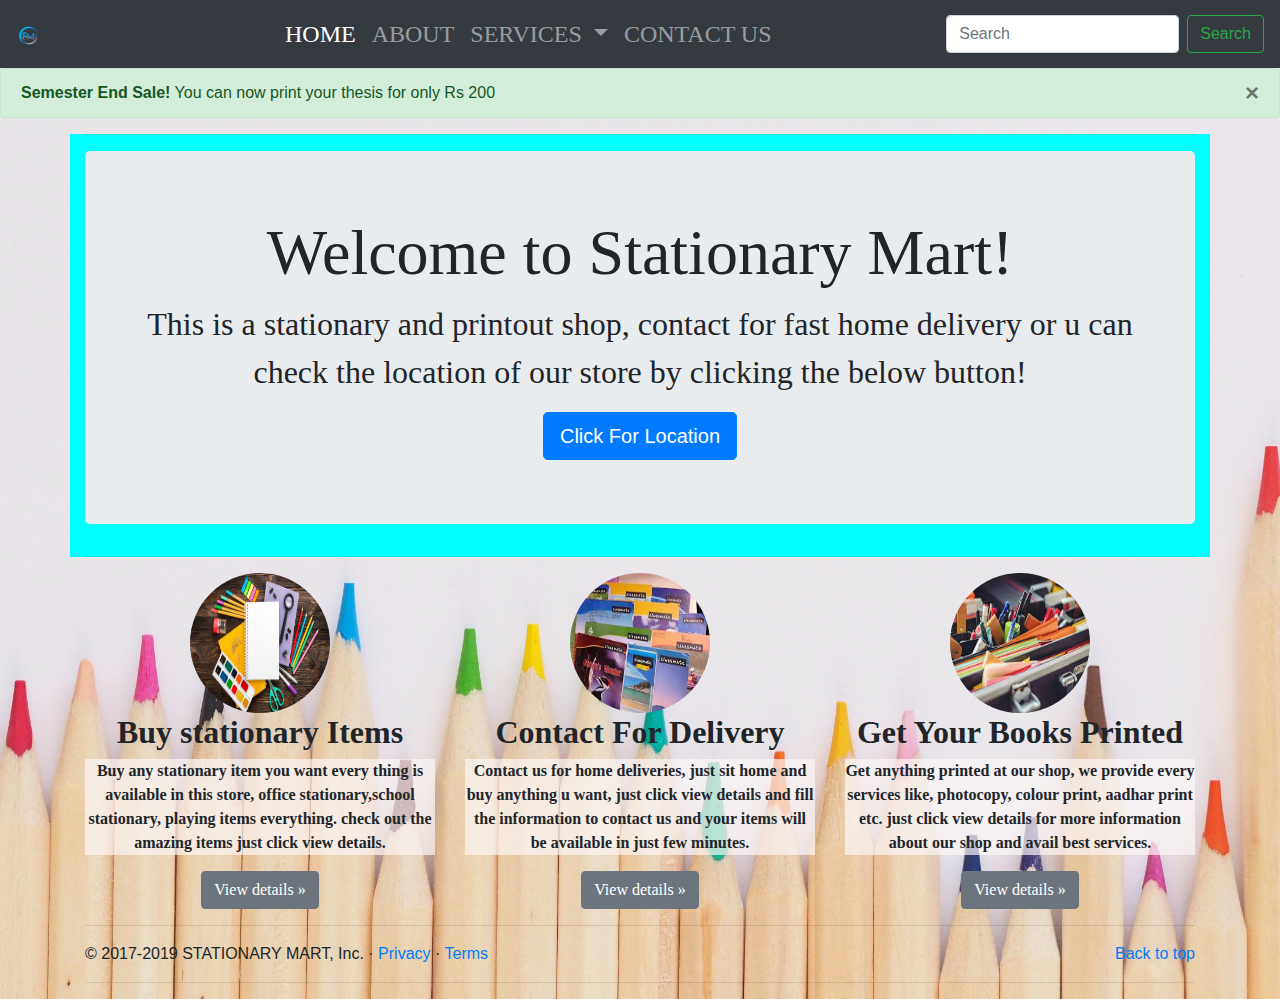
==== index.html @ d0245c28 "Update and rename home.html to index.html" ====
<!DOCTYPE html>
<html lang="en">

<head>
    <!-- Required meta tags -->
    <meta charset="utf-8" />
    <meta name="viewport" content="width=device-width, initial-scale=1, shrink-to-fit=no" />

    <!-- Bootstrap CSS -->
    <link rel="stylesheet" href="https://stackpath.bootstrapcdn.com/bootstrap/4.3.1/css/bootstrap.min.css"
        integrity="sha384-ggOyR0iXCbMQv3Xipma34MD+dH/1fQ784/j6cY/iJTQUOhcWr7x9JvoRxT2MZw1T" crossorigin="anonymous" />

    <link rel="stylesheet" href="style.css" />

    <title>Welcome to STATIONARY MART</title>
</head>

<body class="back1">
    <!-- our code starts here -->
    <nav class="navbar navbar-expand-lg navbar-dark bg-dark">
        <a class="navbar-brand" href="/"><img src="images/7.png" class="card-img-top" alt="logo" /></a>
        <button class="navbar-toggler" type="button" data-toggle="collapse" data-target="#navbarSupportedContent"
            aria-controls="navbarSupportedContent" aria-expanded="false" aria-label="Toggle navigation">
            <span class="navbar-toggler-icon"></span>
        </button>

        <div class="collapse navbar-collapse" id="navbarSupportedContent">
            <ul class="navbar-nav mr-auto">
                <li class="nav-item active">
                    <a class="nav-link" href="/">HOME <span class="sr-only">(current)</span></a>
                </li>
                <li class="nav-item">
                    <a class="nav-link" href="/about.html">ABOUT</a>
                </li>

                <li class="nav-item dropdown">
                    <a class="nav-link dropdown-toggle" href="#" id="navbarDropdown" role="button"
                        data-toggle="dropdown" aria-haspopup="true" aria-expanded="false">
                        SERVICES
                    </a>
                    <div class="dropdown-menu" aria-labelledby="navbarDropdown">
                        <a class="dropdown-item" href="/stationary.html">Stationary</a>
                        <div class="dropdown-divider"></div>
                        <a class="dropdown-item" href="/xerox.html">Xerox</a>
                    </div>
                </li>
                <li class="nav-item">
                    <a class="nav-link" href="/contact.html">CONTACT US</a>
                </li>
            </ul>
            <form class="form-inline my-2 my-lg-0">
                <input class="form-control mr-sm-2" type="search" placeholder="Search" aria-label="Search" />
                <button class="btn btn-outline-success my-2 my-sm-0" type="submit">
                    Search
                </button>
            </form>
        </div>
    </nav>

    <div class="alert alert-success" role="alert">
        <strong>Semester End Sale!</strong> You can now print your thesis for only
        Rs 200
        <button type="button" class="close" data-dismiss="alert" aria-label="Close">
            <span aria-hidden="true">&times;</span>
        </button>
    </div>
    <div class="container mt-3 text-center">
        <hr>
        <div class="jumbotron">
            <h1 class="centre-display">Welcome to Stationary Mart!</h1>
            <p class="lead">
                <b>This is a stationary and printout shop, contact for fast home
                    delivery or u can check the location of our store by clicking the below button!
                </b>
            </p>
            <a class="btn btn-primary btn-lg"
                href="https://www.google.com/maps/place/R.K.+Enterprises/@28.5336555,77.1495218,17z/data=!3m1!4b1!4m6!3m5!1s0x390d1dd3b20a0be1:0x39ec7cb80bbc200!8m2!3d28.5336555!4d77.1520967!16s%2Fg%2F11sqczqxf8"
                target="_blank" role="button">Click For Location
            </a>
        </div>
        <hr>
    </div>


    <div class="container">
        <div class="row">
            <div class="col-md-4 text-center">
                <img src="images/home2.jpg" class="bd-placeholder-img rounded-circle" width="140" height="140" />
                <h2><b>Buy stationary Items</b></h2>
                <p>
                    <b>Buy any stationary item you want every thing is available in this
                        store, office stationary,school stationary, playing items
                        everything. check out the amazing items just click view details.
                    </b>
                </p>
                <a class="btn btn-secondary" href="/stationary.html" role="button">View details »</a>
            </div>
            <div class="col-md-4 text-center">
                <img src="images/home1.jpg" class="bd-placeholder-img rounded-circle" width="140" height="140" />
                <h2><b>Contact For Delivery</b></h2>
                <p>
                    <b>Contact us for home deliveries, just sit home and buy anything u
                        want, just click view details and fill the information to contact
                        us and your items will be available in just few minutes.
                    </b>
                </p>
                <a class="btn btn-secondary" href="/contact.html" role="button">View details »</a>
            </div>
            <div class="col-md-4 text-center">
                <img src="images/home3.jpg" class="bd-placeholder-img rounded-circle" width="140" height="140" />
                <h2><b>Get Your Books Printed</b></h2>
                <p>
                    <b>Get anything printed at our shop, we provide every services like,
                        photocopy, colour print, aadhar print etc. just click view details
                        for more information about our shop and avail best services.</b>
                </p>
                <a class="btn btn-secondary" href="/xerox.html" role="button">View details »</a>
            </div>
        </div>
    </div>
    <footer class="container">
        <hr />
        <p class="float-right"><a href="#">Back to top</a></p>
        <p>
            © 2017-2019 STATIONARY MART, Inc. · <a href="#">Privacy</a> ·
            <a href="#">Terms</a>
        </p>
        <hr />
    </footer>
    <!-- Bootstrap JS and Popper.js -->
    <script src="https://code.jquery.com/jquery-3.3.1.slim.min.js"
        integrity="sha384-q8i/X+965DzO0rT7abK41JStQIAqVgRVzpbzo5smXKp4YfRvH+8abtTE1Pi6jizo"
        crossorigin="anonymous"></script>
    <script src="https://cdnjs.cloudflare.com/ajax/libs/popper.js/1.14.7/umd/popper.min.js"
        integrity="sha384-UO2eT0CpHqdSJQ6hJty5KVphtPhzWj9WO1clHTMGa3JDZwrnQq4sF86dIHNDz0W1"
        crossorigin="anonymous"></script>
    <script src="https://stackpath.bootstrapcdn.com/bootstrap/4.3.1/js/bootstrap.min.js"
        integrity="sha384-JjSmVgyd0p3pXB1rRibZUAYoIIy6OrQ6VrjIEaFf/nJGzIxFDsf4x0xIM+B07jRM"
        crossorigin="anonymous"></script>
</body>

</html>
---- style.css ----
@import url('https://fonts.googleapis.com/css2?family=Ubuntu&display=swap');
@import url('https://fonts.googleapis.com/css2?family=Varela+Round&display=swap');


/*background css*/
.back1{
    background-image: url(images/back2.jpg);
    background-size: cover;


}



.back{

    background-image: url(images/back3.jpg);

}

/*home column css*/
.col-md-4 p{
    background-color: rgba(252, 246, 246, 0.696);
    border-radius: 0%;
    font-family: 'Times New Roman', Times, serif;
}

.col-md-4 {
    font-family: 'Times New Roman', Times, serif;
}


.card.mx-4{
    background-color: rgba(252, 246, 246, 0.696);
}

.nav-link{
    font-family: 'Times New Roman', Times, serif;
    font-size: 1.5rem;
    
}

/*logo css*/
.card-img-top {
    max-width: 10%;
    min-height: 00px;
    
    
}

.centre-display{
    font-family: 'Times New Roman', Times, serif;
    font-size: 5rem;
}

.lead{
    font-family: 'Times New Roman', Times, serif;
    font-size: 2rem;
}

.centre-display{
    font-family: 'Times New Roman', Times, serif;
    text-align: center;
    font-size: 4rem;
}

.container.mt-3{
    background-color: aqua;
}

.container.mt-4{
    font-family: 'Times New Roman', Times, serif;
}

/*about images css*/

.card-img1{
    height: 240px;
}

.card-img2{
    height: 240px;
}

.card-img3{
    height: 240px;
}

.container.mt-2 {
    display: flex;
    justify-content: center;
    align-items: center;
    flex-wrap: wrap;
    padding: 100px 35px 100px;
}

.items {
    display: flex;
    justify-content: center;
    align-items: center;
    flex-wrap: wrap;
    padding:0 100px 35px 100px;
}

.items li {
    display: flex;
    justify-content: center;
    align-items: center;
    flex-direction: column;
    background-color: rgba(252, 246, 246, 0.696);
    border-radius: 4px;
    width: 25%;
    min-width: 285px;
    height: 300px;
    padding: 40px 15px;
    margin: 20px;
    overflow: hidden;
    box-shadow: rgba(54, 11, 11, 0.1) 0px 1px 3px 0px,
        rgba(0, 0, 0, 0.06) 0px 1px 2px 0px;
}

.shoeimage {
    max-width: 100%;
    max-height: 200px;
}
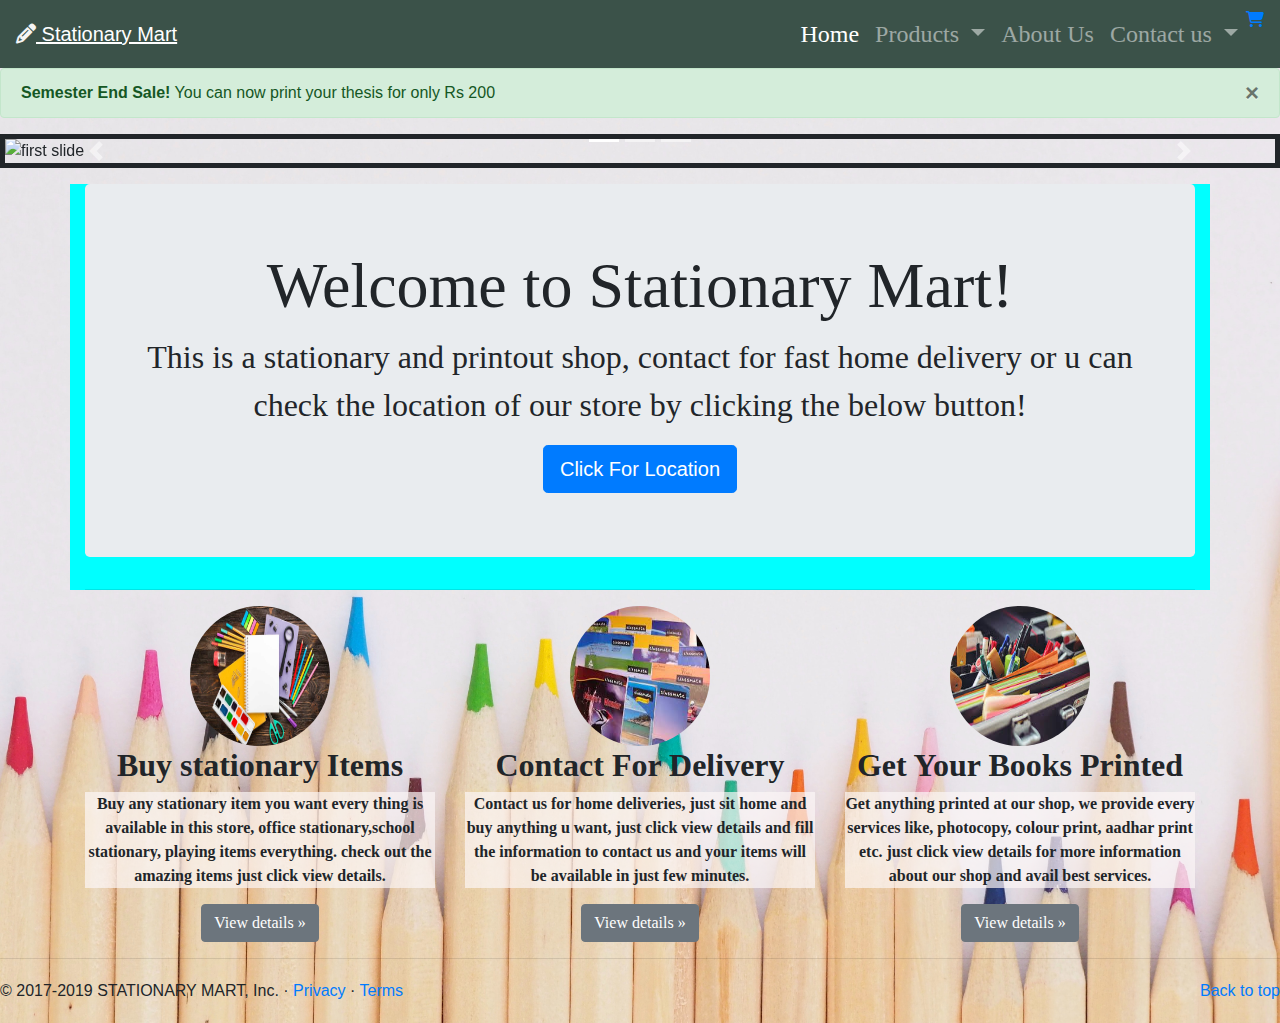
==== commit 24dd71c8: "Update index.html" ====
--- a/index.html
+++ b/index.html
@@ -5,6 +5,10 @@
     <!-- Required meta tags -->
     <meta charset="utf-8" />
     <meta name="viewport" content="width=device-width, initial-scale=1, shrink-to-fit=no" />
+    <link
+        href="https://fonts.googleapis.com/css2?family=Montserrat:ital,wght@0,300;0,400;0,500;0,600;0,700;0,800;0,900;1,300;1,400;1,500;1,600;1,700;1,800;1,900&display=swap"
+        rel="stylesheet">
+    <link rel="stylesheet" href="https://cdnjs.cloudflare.com/ajax/libs/font-awesome/6.5.1/css/all.min.css">
 
     <!-- Bootstrap CSS -->
     <link rel="stylesheet" href="https://stackpath.bootstrapcdn.com/bootstrap/4.3.1/css/bootstrap.min.css"
@@ -12,50 +16,67 @@
 
     <link rel="stylesheet" href="style.css" />
 
-    <title>Welcome to STATIONARY MART</title>
+
+    <title>STATIONARY MART</title>
 </head>
 
 <body class="back1">
     <!-- our code starts here -->
-    <nav class="navbar navbar-expand-lg navbar-dark bg-dark">
-        <a class="navbar-brand" href="/"><img src="images/7.png" class="card-img-top" alt="logo" /></a>
+    <nav class="navbar  sticky-top navbar-expand-lg navbar-dark  " style="background-color: #3b5249;">
+        <a class="head navbar-brand" href="#"> <i class="fa fa-pencil" style="color:whitesmoke; size: 100px"></i><u>
+                Stationary Mart </u></a>
         <button class="navbar-toggler" type="button" data-toggle="collapse" data-target="#navbarSupportedContent"
             aria-controls="navbarSupportedContent" aria-expanded="false" aria-label="Toggle navigation">
             <span class="navbar-toggler-icon"></span>
         </button>
 
         <div class="collapse navbar-collapse" id="navbarSupportedContent">
-            <ul class="navbar-nav mr-auto">
+            <ul class="navbar-nav ml-auto">
+
                 <li class="nav-item active">
-                    <a class="nav-link" href="/">HOME <span class="sr-only">(current)</span></a>
-                </li>
-                <li class="nav-item">
-                    <a class="nav-link" href="/about.html">ABOUT</a>
-                </li>
-
-                <li class="nav-item dropdown">
+                    <a class="nav-link" href="index.html">Home <span class="sr-only">(current)</span></a>
+                </li>
+
+                <li class="nav-item dropdown ">
                     <a class="nav-link dropdown-toggle" href="#" id="navbarDropdown" role="button"
                         data-toggle="dropdown" aria-haspopup="true" aria-expanded="false">
-                        SERVICES
+                        Products
+                    </a>
+                    <div class="dropdown-menu " aria-labelledby="navbarDropdown">
+
+                        <a class="dropdown-item" href="stationary.html">Stationary </a>
+
+
+                    </div>
+                </li>
+
+                <li class="nav-item ">
+                    <a class="nav-link" href="about.html">About Us</a>
+                </li>
+
+
+
+                <li class="nav-item dropdown  ">
+                    <a class="nav-link dropdown-toggle other" href="#" id="navbarDropdown" role="button"
+                        data-toggle="dropdown" aria-haspopup="true" aria-expanded="false">
+                        Contact us
                     </a>
                     <div class="dropdown-menu" aria-labelledby="navbarDropdown">
-                        <a class="dropdown-item" href="/stationary.html">Stationary</a>
-                        <div class="dropdown-divider"></div>
-                        <a class="dropdown-item" href="/xerox.html">Xerox</a>
+
+                        <a class="dropdown-item" href="contact.php">Message Us</a>
                     </div>
                 </li>
-                <li class="nav-item">
-                    <a class="nav-link" href="/contact.html">CONTACT US</a>
-                </li>
+
+                <li class="nav-item ">
+                    <a class="fa-solid fa-cart-shopping" id="cart" href="cart.html"> </a>
+                </li>
+
+
             </ul>
-            <form class="form-inline my-2 my-lg-0">
-                <input class="form-control mr-sm-2" type="search" placeholder="Search" aria-label="Search" />
-                <button class="btn btn-outline-success my-2 my-sm-0" type="submit">
-                    Search
-                </button>
-            </form>
+
         </div>
     </nav>
+
 
     <div class="alert alert-success" role="alert">
         <strong>Semester End Sale!</strong> You can now print your thesis for only
@@ -64,19 +85,56 @@
             <span aria-hidden="true">&times;</span>
         </button>
     </div>
+
+
+    <div id="carouselExampleIndicators" class="carousel slide  corrector-div" data-ride="carousel">
+        <ol class="carousel-indicators">
+            <li data-target="#carouselExampleIndicators" data-slide-to="0" class="active"></li>
+            <li data-target="#carouselExampleIndicators" data-slide-to="1"></li>
+            <li data-target="#carouselExampleIndicators" data-slide-to="2"></li>
+        </ol>
+        <div class="carousel-inner">
+
+            <div class="carousel-item active">
+                <img class="d-block w-100 maincover-gallery" src="stat.jpg" alt="first slide"
+                    style="border: solid 5px;">
+            </div>
+
+            <div class="carousel-item">
+                <img class="d-block w-100 maincover-gallery" src="being.jpg" alt="second slide"
+                    style="border: solid 5px;">
+            </div>
+
+            <div class="carousel-item">
+                <img class="d-block w-100  maincover-gallery" src="new.jpg" alt="Third slide" style="border: solid 5px;">
+            </div>
+        </div>
+        <a class="carousel-control-prev" href="#carouselExampleIndicators" role="button" data-slide="prev">
+            <span class="carousel-control-prev-icon" aria-hidden="true"></span>
+            <span class="sr-only">Previous</span>
+        </a>
+        <a class="carousel-control-next" href="#carouselExampleIndicators" role="button" data-slide="next">
+            <span class="carousel-control-next-icon" aria-hidden="true"></span>
+            <span class="sr-only">Next</span>
+        </a>
+    </div>
+
+
     <div class="container mt-3 text-center">
-        <hr>
-        <div class="jumbotron">
-            <h1 class="centre-display">Welcome to Stationary Mart!</h1>
-            <p class="lead">
-                <b>This is a stationary and printout shop, contact for fast home
-                    delivery or u can check the location of our store by clicking the below button!
-                </b>
-            </p>
-            <a class="btn btn-primary btn-lg"
-                href="https://www.google.com/maps/place/R.K.+Enterprises/@28.5336555,77.1495218,17z/data=!3m1!4b1!4m6!3m5!1s0x390d1dd3b20a0be1:0x39ec7cb80bbc200!8m2!3d28.5336555!4d77.1520967!16s%2Fg%2F11sqczqxf8"
-                target="_blank" role="button">Click For Location
-            </a>
+
+        <div class="container-fluid jumbotron ">
+            <span>
+                <h1 class="heading centre-display">Welcome to Stationary Mart!</h1>
+                <p class="lead">
+                    <b>This is a stationary and printout shop, contact for fast home
+                        delivery or u can check the location of our store by clicking the below button!
+                    </b>
+                </p>
+                <a class="btn btn-primary btn-lg"
+                    href="https://www.google.com/maps/place/R.K.+Enterprises/@28.5336555,77.1495218,17z/data=!3m1!4b1!4m6!3m5!1s0x390d1dd3b20a0be1:0x39ec7cb80bbc200!8m2!3d28.5336555!4d77.1520967!16s%2Fg%2F11sqczqxf8"
+                    target="_blank" role="button">Click For Location
+                </a>
+            </span>
         </div>
         <hr>
     </div>
@@ -104,7 +162,7 @@
                         us and your items will be available in just few minutes.
                     </b>
                 </p>
-                <a class="btn btn-secondary" href="/contact.html" role="button">View details »</a>
+                <a class="btn btn-secondary" href="/contact.php" role="button">View details »</a>
             </div>
             <div class="col-md-4 text-center">
                 <img src="images/home3.jpg" class="bd-placeholder-img rounded-circle" width="140" height="140" />
@@ -118,14 +176,15 @@
             </div>
         </div>
     </div>
-    <footer class="container">
-        <hr />
+    <hr>
+    <footer class="xt-5 py-1">
+
         <p class="float-right"><a href="#">Back to top</a></p>
         <p>
             © 2017-2019 STATIONARY MART, Inc. · <a href="#">Privacy</a> ·
             <a href="#">Terms</a>
         </p>
-        <hr />
+
     </footer>
     <!-- Bootstrap JS and Popper.js -->
     <script src="https://code.jquery.com/jquery-3.3.1.slim.min.js"
--- a/style.css
+++ b/style.css
@@ -42,10 +42,7 @@
 
 /*logo css*/
 .card-img-top {
-    max-width: 10%;
-    min-height: 00px;
-    
-    
+    height: 60px;
 }
 
 .centre-display{
@@ -70,6 +67,10 @@
 
 .container.mt-4{
     font-family: 'Times New Roman', Times, serif;
+}
+/* index css */
+.dropdown-menu{
+    background-color: whitesmoke
 }
 
 /*about images css*/
@@ -122,4 +123,4 @@
 .shoeimage {
     max-width: 100%;
     max-height: 200px;
-}+}
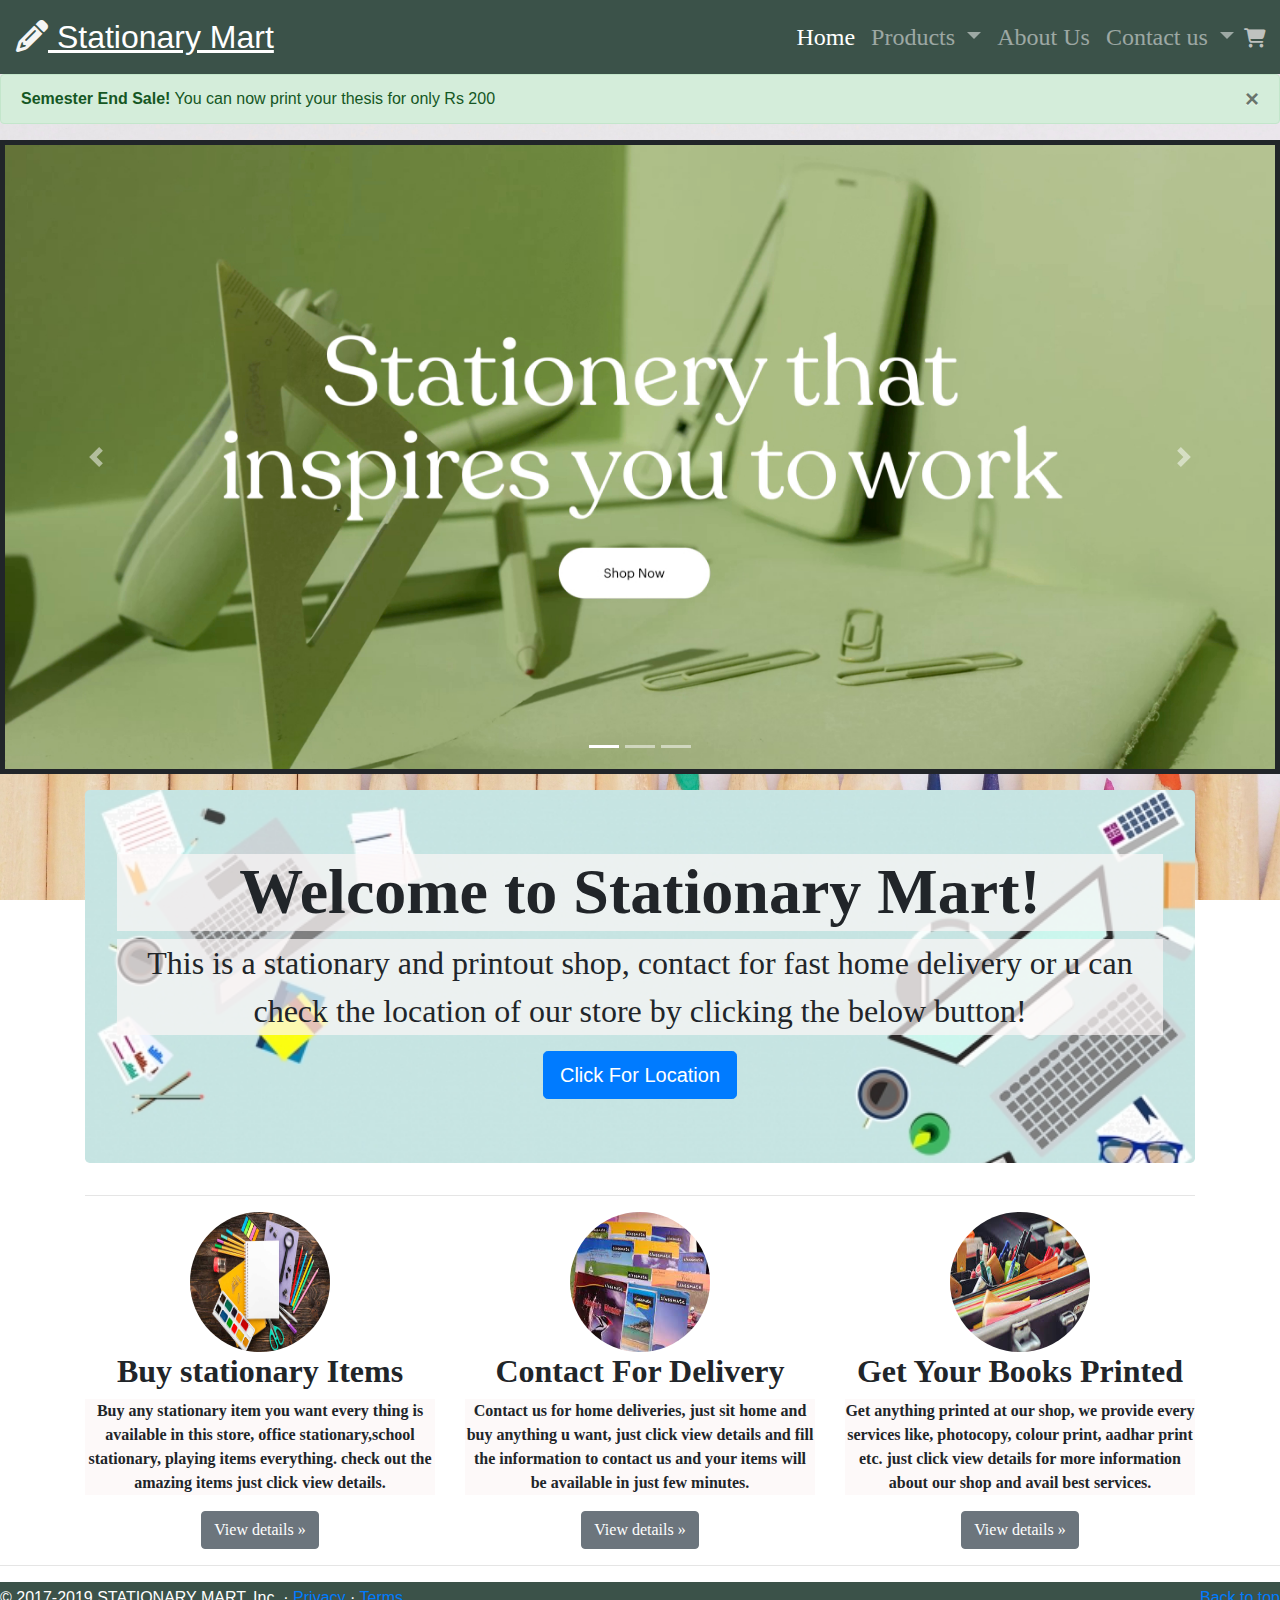
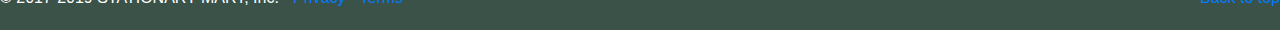
==== commit f687baab: "Update index.html" ====
--- a/index.html
+++ b/index.html
@@ -63,7 +63,7 @@
                     </a>
                     <div class="dropdown-menu" aria-labelledby="navbarDropdown">
 
-                        <a class="dropdown-item" href="contact.php">Message Us</a>
+                        <a class="dropdown-item" href="contact.html">Message Us</a>
                     </div>
                 </li>
 
--- a/style.css
+++ b/style.css
@@ -1,11 +1,42 @@
 @import url('https://fonts.googleapis.com/css2?family=Ubuntu&display=swap');
 @import url('https://fonts.googleapis.com/css2?family=Varela+Round&display=swap');
 
+* {
+    font-family: 'Poppins', sans-serif,
+}
+
+
+
+#cart{
+    color: rgba(252, 246, 246, 0.696);
+    font-size: 1.2rem;
+    margin-top: 80%;
+    margin-left: 10%;
+  
+}
+
+
+
+/*footer*/
+footer{
+    background-color:#3b5249 ;
+    color: white;
+    position: relative;
+    left: 0;
+    bottom: 0;
+    width: 100%;
+}
+
+/* #foot{
+    position: fixed;
+} */
 
 /*background css*/
 .back1{
     background-image: url(images/back2.jpg);
     background-size: cover;
+    background-position: center;
+    background-attachment: fixed;
 
 
 }
@@ -15,7 +46,7 @@
 .back{
 
     background-image: url(images/back3.jpg);
-
+    background-attachment: fixed;
 }
 
 /*home column css*/
@@ -38,6 +69,10 @@
     font-family: 'Times New Roman', Times, serif;
     font-size: 1.5rem;
     
+}
+/*logo side*/
+.head{
+    font-size: 2em;
 }
 
 /*logo css*/
@@ -61,17 +96,41 @@
     font-size: 4rem;
 }
 
-.container.mt-3{
-    background-color: aqua;
-}
-
+
+    
 .container.mt-4{
     font-family: 'Times New Roman', Times, serif;
-}
+    
+
+}
+
+
+
 /* index css */
+
 .dropdown-menu{
     background-color: whitesmoke
 }
+
+
+.container-fluid {
+    background-image: url(images/index3.jpg);
+    background-size: cover;
+    background-color:rgba(252, 246, 246, 0.696) ;
+    
+    
+}
+
+.container-fluid .heading{
+    background-color:rgba(252, 246, 246, 0.696) ;
+    font-weight: bold;
+}
+
+.container-fluid p{
+    background-color:rgba(252, 246, 246, 0.696) ;
+} 
+
+
 
 /*about images css*/
 
@@ -95,12 +154,18 @@
     padding: 100px 35px 100px;
 }
 
+.artist-img1{
+    max-width: 100%;
+}
+
+/*products*/
 .items {
     display: flex;
     justify-content: center;
     align-items: center;
     flex-wrap: wrap;
     padding:0 100px 35px 100px;
+    
 }
 
 .items li {
@@ -116,11 +181,174 @@
     padding: 40px 15px;
     margin: 20px;
     overflow: hidden;
-    box-shadow: rgba(54, 11, 11, 0.1) 0px 1px 3px 0px,
-        rgba(0, 0, 0, 0.06) 0px 1px 2px 0px;
-}
-
-.shoeimage {
-    max-width: 100%;
+    box-shadow: rgba(54, 11, 11, 0.1) 0px 1px 3px 0px;
+    
+    
+}
+
+.image {
+    max-width: 160px;
     max-height: 200px;
 }
+
+.product-field .star{
+    font-size: 12px;
+    color: rgba(240,117,18);
+}
+
+.name {
+    position: relative;
+    text-align: start
+    
+
+}
+
+.name #addcart{
+    position: absolute;
+    bottom: 12px;
+    right: 1px;
+}
+
+#pagination{
+    text-align: center;
+}
+
+#pagination a{
+    text-decoration: none;
+    background-color: #088178;
+    padding: 10px 15px;
+    border-radius: 4px;
+    color: #fff;
+    font-weight: 600;
+    font-size: 18px;
+
+}
+/* cart page*/
+#s-cart{
+    overflow-x: auto;
+}
+
+#s-cart table{
+    background-color: rgba(252, 246, 246, 0.696);
+    width: 100%;
+    border-collapse: collapse;
+    table-layout: fixed;
+    white-space: nowrap;
+}
+
+#s-cart table img{
+    width: 60px;
+}
+
+#s-cart table td:nth-child(1){
+    width: 150px;
+    text-align: center;
+
+}
+
+#s-cart table td:nth-child(2){
+    width: 150px;
+    text-align: center;
+    
+}
+
+#s-cart table td:nth-child(3){
+    width: 200px;
+    text-align: center;
+    
+}
+
+#s-cart table td:nth-child(4),
+#s-cart table td:nth-child(5),
+#s-cart table td:nth-child(6){
+    width: 200px;
+    text-align: center;
+    
+}
+
+#s-cart table td:nth-child(6){
+    width: 150px;
+}
+
+#s-cart table td:nth-child(5) input{
+    width: 50px;
+    padding: 1px 10px 1px 15px ;
+
+}
+
+#s-cart table thead{
+    border: 2px solid #e2e9e1;
+    border-left: none;
+    border-right: none;
+
+}
+
+#s-cart table thead td{
+    font-weight: 700;
+    text-transform: uppercase;
+    font-size: 13px;
+    padding: 18px 0;
+}
+
+#s-cart table tbody tr td{
+    padding-top: 15px;
+
+}
+
+#s-cart table tbody td{
+    font-size: 18px;
+}
+
+#cart-add{
+    background-color: rgba(252, 246, 246, 0.696);
+    display: flex;
+    flex-wrap: wrap;
+    justify-content: space-between;
+    padding: 18px 25px 5px 25px;
+}
+
+#coupon{
+    width: 50%;
+    margin-bottom: 30px;
+
+}
+
+#coupon h3,
+#subtotal h3{
+    padding-bottom: 15px;
+
+}
+#coupon input{
+    padding: 10px 10px;
+    outline: none;
+    width: 40%;
+    margin-right: 10px ;
+    border: 2px solid #e2e9e1;
+}
+
+#coupon button,
+#subtotal button{
+    background-color: #088178;
+    color: #fff;
+    padding: 9px 10px;
+}
+
+#subtotal{
+    width: 50%;
+    margin-bottom: 30px;
+    border: 1px solid #e2e9e1;
+    padding: 30px;
+}
+
+#subtotal table{
+    border-collapse: collapse ;
+    width: 100%;
+    margin-bottom: 20px;
+}
+
+#subtotal table td{
+    width: 50%;
+    border: 1px solid #e2e9e1;
+    padding: 10px;
+    font-size: 13px;
+}
